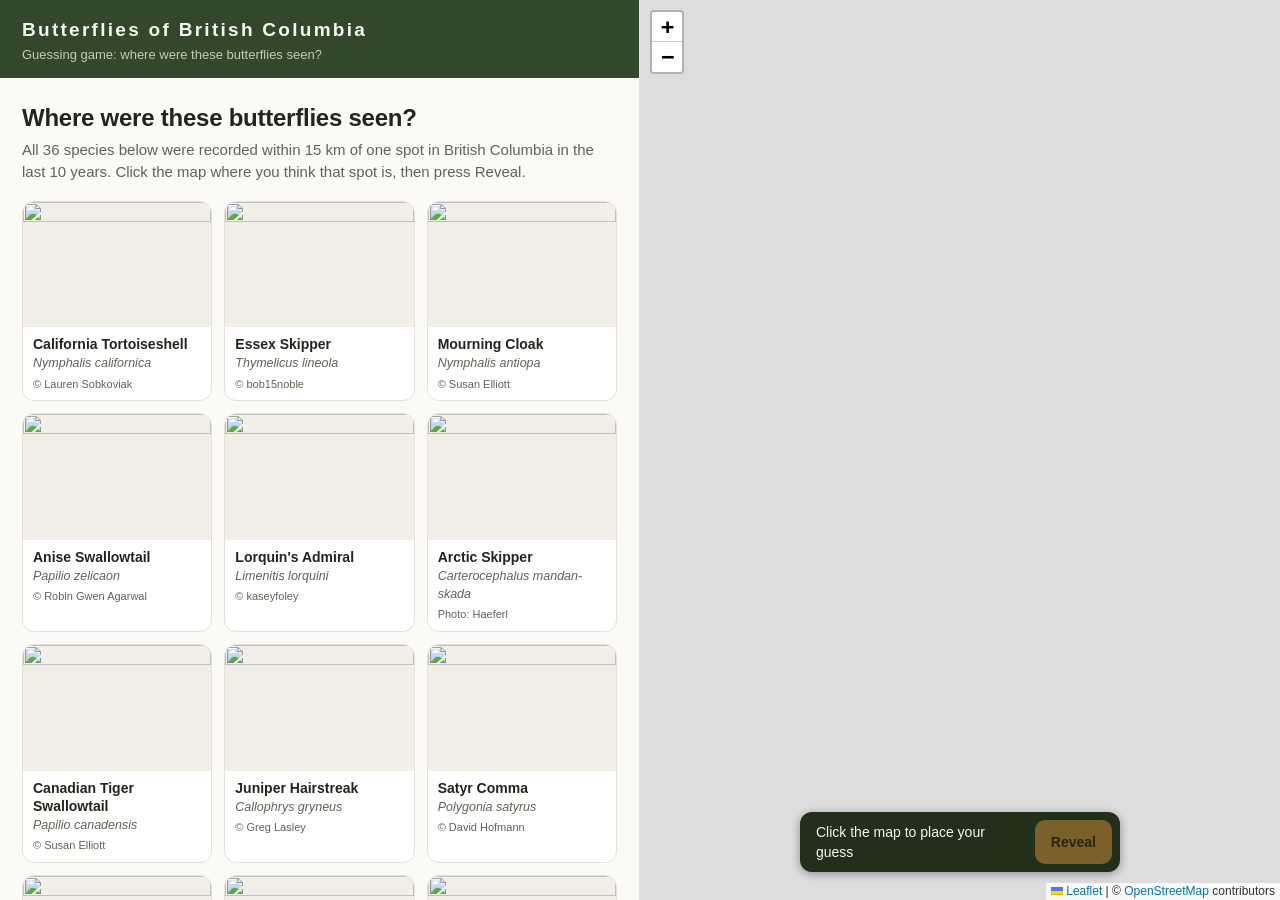
==== game/index.html @ 57840836 "game" ====
<!DOCTYPE html>
<html lang="en">

<head>
  <meta charset="UTF-8" />
  <meta name="viewport" content="width=device-width, initial-scale=1.0" />
  <title>BIMBY — Where in BC? A butterfly guessing game</title>

  <link rel="stylesheet" href="../vendor/leaflet/leaflet.css" />
  <script src="../vendor/leaflet/leaflet.js"></script>

  <link rel="stylesheet" href="../styles.css" />
  <link rel="stylesheet" href="game.css" />
</head>

<body>
  <div id="layout">
    <aside id="panel" aria-label="Butterflies to guess from">
      <header class="app-head">
        <div class="app-title">Butterflies of British Columbia</div>
        <div class="app-sub">Guessing game: where were these butterflies seen?</div>
      </header>
      <div id="content"><p class="sub">Loading butterfly records…</p></div>
      <div id="announce" class="sr-only" aria-live="polite"></div>
    </aside>
    <main id="mapwrap">
      <div id="map" role="application" aria-label="Map of British Columbia"></div>
      <div id="bar" class="g-bar" hidden>
        <span id="bar-msg"></span>
        <button id="bar-btn" class="btn go" type="button"></button>
      </div>
    </main>
  </div>

  <script src="game.js"></script>

</body>

</html>
---- vendor/leaflet/leaflet.css ----
/* required styles */

.leaflet-pane,
.leaflet-tile,
.leaflet-marker-icon,
.leaflet-marker-shadow,
.leaflet-tile-container,
.leaflet-pane > svg,
.leaflet-pane > canvas,
.leaflet-zoom-box,
.leaflet-image-layer,
.leaflet-layer {
	position: absolute;
	left: 0;
	top: 0;
	}
.leaflet-container {
	overflow: hidden;
	}
.leaflet-tile,
.leaflet-marker-icon,
.leaflet-marker-shadow {
	-webkit-user-select: none;
	   -moz-user-select: none;
	        user-select: none;
	  -webkit-user-drag: none;
	}
/* Prevents IE11 from highlighting tiles in blue */
.leaflet-tile::selection {
	background: transparent;
}
/* Safari renders non-retina tile on retina better with this, but Chrome is worse */
.leaflet-safari .leaflet-tile {
	image-rendering: -webkit-optimize-contrast;
	}
/* hack that prevents hw layers "stretching" when loading new tiles */
.leaflet-safari .leaflet-tile-container {
	width: 1600px;
	height: 1600px;
	-webkit-transform-origin: 0 0;
	}
.leaflet-marker-icon,
.leaflet-marker-shadow {
	display: block;
	}
/* .leaflet-container svg: reset svg max-width decleration shipped in Joomla! (joomla.org) 3.x */
/* .leaflet-container img: map is broken in FF if you have max-width: 100% on tiles */
.leaflet-container .leaflet-overlay-pane svg {
	max-width: none !important;
	max-height: none !important;
	}
.leaflet-container .leaflet-marker-pane img,
.leaflet-container .leaflet-shadow-pane img,
.leaflet-container .leaflet-tile-pane img,
.leaflet-container img.leaflet-image-layer,
.leaflet-container .leaflet-tile {
	max-width: none !important;
	max-height: none !important;
	width: auto;
	padding: 0;
	}

.leaflet-container img.leaflet-tile {
	/* See: https://bugs.chromium.org/p/chromium/issues/detail?id=600120 */
	mix-blend-mode: plus-lighter;
}

.leaflet-container.leaflet-touch-zoom {
	-ms-touch-action: pan-x pan-y;
	touch-action: pan-x pan-y;
	}
.leaflet-container.leaflet-touch-drag {
	-ms-touch-action: pinch-zoom;
	/* Fallback for FF which doesn't support pinch-zoom */
	touch-action: none;
	touch-action: pinch-zoom;
}
.leaflet-container.leaflet-touch-drag.leaflet-touch-zoom {
	-ms-touch-action: none;
	touch-action: none;
}
.leaflet-container {
	-webkit-tap-highlight-color: transparent;
}
.leaflet-container a {
	-webkit-tap-highlight-color: rgba(51, 181, 229, 0.4);
}
.leaflet-tile {
	filter: inherit;
	visibility: hidden;
	}
.leaflet-tile-loaded {
	visibility: inherit;
	}
.leaflet-zoom-box {
	width: 0;
	height: 0;
	-moz-box-sizing: border-box;
	     box-sizing: border-box;
	z-index: 800;
	}
/* workaround for https://bugzilla.mozilla.org/show_bug.cgi?id=888319 */
.leaflet-overlay-pane svg {
	-moz-user-select: none;
	}

.leaflet-pane         { z-index: 400; }

.leaflet-tile-pane    { z-index: 200; }
.leaflet-overlay-pane { z-index: 400; }
.leaflet-shadow-pane  { z-index: 500; }
.leaflet-marker-pane  { z-index: 600; }
.leaflet-tooltip-pane   { z-index: 650; }
.leaflet-popup-pane   { z-index: 700; }

.leaflet-map-pane canvas { z-index: 100; }
.leaflet-map-pane svg    { z-index: 200; }

.leaflet-vml-shape {
	width: 1px;
	height: 1px;
	}
.lvml {
	behavior: url(#default#VML);
	display: inline-block;
	position: absolute;
	}


/* control positioning */

.leaflet-control {
	position: relative;
	z-index: 800;
	pointer-events: visiblePainted; /* IE 9-10 doesn't have auto */
	pointer-events: auto;
	}
.leaflet-top,
.leaflet-bottom {
	position: absolute;
	z-index: 1000;
	pointer-events: none;
	}
.leaflet-top {
	top: 0;
	}
.leaflet-right {
	right: 0;
	}
.leaflet-bottom {
	bottom: 0;
	}
.leaflet-left {
	left: 0;
	}
.leaflet-control {
	float: left;
	clear: both;
	}
.leaflet-right .leaflet-control {
	float: right;
	}
.leaflet-top .leaflet-control {
	margin-top: 10px;
	}
.leaflet-bottom .leaflet-control {
	margin-bottom: 10px;
	}
.leaflet-left .leaflet-control {
	margin-left: 10px;
	}
.leaflet-right .leaflet-control {
	margin-right: 10px;
	}


/* zoom and fade animations */

.leaflet-fade-anim .leaflet-popup {
	opacity: 0;
	-webkit-transition: opacity 0.2s linear;
	   -moz-transition: opacity 0.2s linear;
	        transition: opacity 0.2s linear;
	}
.leaflet-fade-anim .leaflet-map-pane .leaflet-popup {
	opacity: 1;
	}
.leaflet-zoom-animated {
	-webkit-transform-origin: 0 0;
	    -ms-transform-origin: 0 0;
	        transform-origin: 0 0;
	}
svg.leaflet-zoom-animated {
	will-change: transform;
}

.leaflet-zoom-anim .leaflet-zoom-animated {
	-webkit-transition: -webkit-transform 0.25s cubic-bezier(0,0,0.25,1);
	   -moz-transition:    -moz-transform 0.25s cubic-bezier(0,0,0.25,1);
	        transition:         transform 0.25s cubic-bezier(0,0,0.25,1);
	}
.leaflet-zoom-anim .leaflet-tile,
.leaflet-pan-anim .leaflet-tile {
	-webkit-transition: none;
	   -moz-transition: none;
	        transition: none;
	}

.leaflet-zoom-anim .leaflet-zoom-hide {
	visibility: hidden;
	}


/* cursors */

.leaflet-interactive {
	cursor: pointer;
	}
.leaflet-grab {
	cursor: -webkit-grab;
	cursor:    -moz-grab;
	cursor:         grab;
	}
.leaflet-crosshair,
.leaflet-crosshair .leaflet-interactive {
	cursor: crosshair;
	}
.leaflet-popup-pane,
.leaflet-control {
	cursor: auto;
	}
.leaflet-dragging .leaflet-grab,
.leaflet-dragging .leaflet-grab .leaflet-interactive,
.leaflet-dragging .leaflet-marker-draggable {
	cursor: move;
	cursor: -webkit-grabbing;
	cursor:    -moz-grabbing;
	cursor:         grabbing;
	}

/* marker & overlays interactivity */
.leaflet-marker-icon,
.leaflet-marker-shadow,
.leaflet-image-layer,
.leaflet-pane > svg path,
.leaflet-tile-container {
	pointer-events: none;
	}

.leaflet-marker-icon.leaflet-interactive,
.leaflet-image-layer.leaflet-interactive,
.leaflet-pane > svg path.leaflet-interactive,
svg.leaflet-image-layer.leaflet-interactive path {
	pointer-events: visiblePainted; /* IE 9-10 doesn't have auto */
	pointer-events: auto;
	}

/* visual tweaks */

.leaflet-container {
	background: #ddd;
	outline-offset: 1px;
	}
.leaflet-container a {
	color: #0078A8;
	}
.leaflet-zoom-box {
	border: 2px dotted #38f;
	background: rgba(255,255,255,0.5);
	}


/* general typography */
.leaflet-container {
	font-family: "Helvetica Neue", Arial, Helvetica, sans-serif;
	font-size: 12px;
	font-size: 0.75rem;
	line-height: 1.5;
	}


/* general toolbar styles */

.leaflet-bar {
	box-shadow: 0 1px 5px rgba(0,0,0,0.65);
	border-radius: 4px;
	}
.leaflet-bar a {
	background-color: #fff;
	border-bottom: 1px solid #ccc;
	width: 26px;
	height: 26px;
	line-height: 26px;
	display: block;
	text-align: center;
	text-decoration: none;
	color: black;
	}
.leaflet-bar a,
.leaflet-control-layers-toggle {
	background-position: 50% 50%;
	background-repeat: no-repeat;
	display: block;
	}
.leaflet-bar a:hover,
.leaflet-bar a:focus {
	background-color: #f4f4f4;
	}
.leaflet-bar a:first-child {
	border-top-left-radius: 4px;
	border-top-right-radius: 4px;
	}
.leaflet-bar a:last-child {
	border-bottom-left-radius: 4px;
	border-bottom-right-radius: 4px;
	border-bottom: none;
	}
.leaflet-bar a.leaflet-disabled {
	cursor: default;
	background-color: #f4f4f4;
	color: #bbb;
	}

.leaflet-touch .leaflet-bar a {
	width: 30px;
	height: 30px;
	line-height: 30px;
	}
.leaflet-touch .leaflet-bar a:first-child {
	border-top-left-radius: 2px;
	border-top-right-radius: 2px;
	}
.leaflet-touch .leaflet-bar a:last-child {
	border-bottom-left-radius: 2px;
	border-bottom-right-radius: 2px;
	}

/* zoom control */

.leaflet-control-zoom-in,
.leaflet-control-zoom-out {
	font: bold 18px 'Lucida Console', Monaco, monospace;
	text-indent: 1px;
	}

.leaflet-touch .leaflet-control-zoom-in, .leaflet-touch .leaflet-control-zoom-out  {
	font-size: 22px;
	}


/* layers control */

.leaflet-control-layers {
	box-shadow: 0 1px 5px rgba(0,0,0,0.4);
	background: #fff;
	border-radius: 5px;
	}
.leaflet-control-layers-toggle {
	background-image: url(images/layers.png);
	width: 36px;
	height: 36px;
	}
.leaflet-retina .leaflet-control-layers-toggle {
	background-image: url(images/layers-2x.png);
	background-size: 26px 26px;
	}
.leaflet-touch .leaflet-control-layers-toggle {
	width: 44px;
	height: 44px;
	}
.leaflet-control-layers .leaflet-control-layers-list,
.leaflet-control-layers-expanded .leaflet-control-layers-toggle {
	display: none;
	}
.leaflet-control-layers-expanded .leaflet-control-layers-list {
	display: block;
	position: relative;
	}
.leaflet-control-layers-expanded {
	padding: 6px 10px 6px 6px;
	color: #333;
	background: #fff;
	}
.leaflet-control-layers-scrollbar {
	overflow-y: scroll;
	overflow-x: hidden;
	padding-right: 5px;
	}
.leaflet-control-layers-selector {
	margin-top: 2px;
	position: relative;
	top: 1px;
	}
.leaflet-control-layers label {
	display: block;
	font-size: 13px;
	font-size: 1.08333em;
	}
.leaflet-control-layers-separator {
	height: 0;
	border-top: 1px solid #ddd;
	margin: 5px -10px 5px -6px;
	}

/* Default icon URLs */
.leaflet-default-icon-path { /* used only in path-guessing heuristic, see L.Icon.Default */
	background-image: url(images/marker-icon.png);
	}


/* attribution and scale controls */

.leaflet-container .leaflet-control-attribution {
	background: #fff;
	background: rgba(255, 255, 255, 0.8);
	margin: 0;
	}
.leaflet-control-attribution,
.leaflet-control-scale-line {
	padding: 0 5px;
	color: #333;
	line-height: 1.4;
	}
.leaflet-control-attribution a {
	text-decoration: none;
	}
.leaflet-control-attribution a:hover,
.leaflet-control-attribution a:focus {
	text-decoration: underline;
	}
.leaflet-attribution-flag {
	display: inline !important;
	vertical-align: baseline !important;
	width: 1em;
	height: 0.6669em;
	}
.leaflet-left .leaflet-control-scale {
	margin-left: 5px;
	}
.leaflet-bottom .leaflet-control-scale {
	margin-bottom: 5px;
	}
.leaflet-control-scale-line {
	border: 2px solid #777;
	border-top: none;
	line-height: 1.1;
	padding: 2px 5px 1px;
	white-space: nowrap;
	-moz-box-sizing: border-box;
	     box-sizing: border-box;
	background: rgba(255, 255, 255, 0.8);
	text-shadow: 1px 1px #fff;
	}
.leaflet-control-scale-line:not(:first-child) {
	border-top: 2px solid #777;
	border-bottom: none;
	margin-top: -2px;
	}
.leaflet-control-scale-line:not(:first-child):not(:last-child) {
	border-bottom: 2px solid #777;
	}

.leaflet-touch .leaflet-control-attribution,
.leaflet-touch .leaflet-control-layers,
.leaflet-touch .leaflet-bar {
	box-shadow: none;
	}
.leaflet-touch .leaflet-control-layers,
.leaflet-touch .leaflet-bar {
	border: 2px solid rgba(0,0,0,0.2);
	background-clip: padding-box;
	}


/* popup */

.leaflet-popup {
	position: absolute;
	text-align: center;
	margin-bottom: 20px;
	}
.leaflet-popup-content-wrapper {
	padding: 1px;
	text-align: left;
	border-radius: 12px;
	}
.leaflet-popup-content {
	margin: 13px 24px 13px 20px;
	line-height: 1.3;
	font-size: 13px;
	font-size: 1.08333em;
	min-height: 1px;
	}
.leaflet-popup-content p {
	margin: 17px 0;
	margin: 1.3em 0;
	}
.leaflet-popup-tip-container {
	width: 40px;
	height: 20px;
	position: absolute;
	left: 50%;
	margin-top: -1px;
	margin-left: -20px;
	overflow: hidden;
	pointer-events: none;
	}
.leaflet-popup-tip {
	width: 17px;
	height: 17px;
	padding: 1px;

	margin: -10px auto 0;
	pointer-events: auto;

	-webkit-transform: rotate(45deg);
	   -moz-transform: rotate(45deg);
	    -ms-transform: rotate(45deg);
	        transform: rotate(45deg);
	}
.leaflet-popup-content-wrapper,
.leaflet-popup-tip {
	background: white;
	color: #333;
	box-shadow: 0 3px 14px rgba(0,0,0,0.4);
	}
.leaflet-container a.leaflet-popup-close-button {
	position: absolute;
	top: 0;
	right: 0;
	border: none;
	text-align: center;
	width: 24px;
	height: 24px;
	font: 16px/24px Tahoma, Verdana, sans-serif;
	color: #757575;
	text-decoration: none;
	background: transparent;
	}
.leaflet-container a.leaflet-popup-close-button:hover,
.leaflet-container a.leaflet-popup-close-button:focus {
	color: #585858;
	}
.leaflet-popup-scrolled {
	overflow: auto;
	}

.leaflet-oldie .leaflet-popup-content-wrapper {
	-ms-zoom: 1;
	}
.leaflet-oldie .leaflet-popup-tip {
	width: 24px;
	margin: 0 auto;

	-ms-filter: "progid:DXImageTransform.Microsoft.Matrix(M11=0.70710678, M12=0.70710678, M21=-0.70710678, M22=0.70710678)";
	filter: progid:DXImageTransform.Microsoft.Matrix(M11=0.70710678, M12=0.70710678, M21=-0.70710678, M22=0.70710678);
	}

.leaflet-oldie .leaflet-control-zoom,
.leaflet-oldie .leaflet-control-layers,
.leaflet-oldie .leaflet-popup-content-wrapper,
.leaflet-oldie .leaflet-popup-tip {
	border: 1px solid #999;
	}


/* div icon */

.leaflet-div-icon {
	background: #fff;
	border: 1px solid #666;
	}


/* Tooltip */
/* Base styles for the element that has a tooltip */
.leaflet-tooltip {
	position: absolute;
	padding: 6px;
	background-color: #fff;
	border: 1px solid #fff;
	border-radius: 3px;
	color: #222;
	white-space: nowrap;
	-webkit-user-select: none;
	-moz-user-select: none;
	-ms-user-select: none;
	user-select: none;
	pointer-events: none;
	box-shadow: 0 1px 3px rgba(0,0,0,0.4);
	}
.leaflet-tooltip.leaflet-interactive {
	cursor: pointer;
	pointer-events: auto;
	}
.leaflet-tooltip-top:before,
.leaflet-tooltip-bottom:before,
.leaflet-tooltip-left:before,
.leaflet-tooltip-right:before {
	position: absolute;
	pointer-events: none;
	border: 6px solid transparent;
	background: transparent;
	content: "";
	}

/* Directions */

.leaflet-tooltip-bottom {
	margin-top: 6px;
}
.leaflet-tooltip-top {
	margin-top: -6px;
}
.leaflet-tooltip-bottom:before,
.leaflet-tooltip-top:before {
	left: 50%;
	margin-left: -6px;
	}
.leaflet-tooltip-top:before {
	bottom: 0;
	margin-bottom: -12px;
	border-top-color: #fff;
	}
.leaflet-tooltip-bottom:before {
	top: 0;
	margin-top: -12px;
	margin-left: -6px;
	border-bottom-color: #fff;
	}
.leaflet-tooltip-left {
	margin-left: -6px;
}
.leaflet-tooltip-right {
	margin-left: 6px;
}
.leaflet-tooltip-left:before,
.leaflet-tooltip-right:before {
	top: 50%;
	margin-top: -6px;
	}
.leaflet-tooltip-left:before {
	right: 0;
	margin-right: -12px;
	border-left-color: #fff;
	}
.leaflet-tooltip-right:before {
	left: 0;
	margin-left: -12px;
	border-right-color: #fff;
	}

/* Printing */

@media print {
	/* Prevent printers from removing background-images of controls. */
	.leaflet-control {
		-webkit-print-color-adjust: exact;
		print-color-adjust: exact;
		}
	}
---- styles.css ----
/*
 * BIMBY — "Your backyard"
 * One question first (where is your backyard?), then two levels of answer
 * (near you / your ecoregion), then butterflies as photo cards that open in place.
 */
:root {
  --green-900: #22301b;
  --green-800: #33472a;
  --green-100: #e2ecd9;
  --accent: #e79a3c;
  --accent-ink: #2b1d06;
  --link: #8a4a0c;
  --inat: #3f7cac;
  /* iNaturalist dots on the map */

  --bg: #fbfaf6;
  --ink: #1f261b;
  --dim: #5c6556;
  --line: #e4e1d6;
  --soft: #f1efe7;
  --focus: #2f6fdd;

  --panel-w: 50vw;
  /* default; the divider lets people drag it (saved per browser) */
  --radius: 12px;
}

* {
  box-sizing: border-box;
}

html,
body {
  margin: 0;
  height: 100%;
}

body {
  font-family: "Helvetica Neue", Helvetica, Arial, sans-serif;
  font-size: 15px;
  line-height: 1.45;
  color: var(--ink);
  background: var(--bg);
  -webkit-font-smoothing: antialiased;
}

button,
input,
select {
  font: inherit;
  color: inherit;
}

:focus-visible {
  outline: 3px solid var(--focus);
  outline-offset: 2px;
}

.sr-only {
  position: absolute;
  width: 1px;
  height: 1px;
  overflow: hidden;
  clip: rect(0 0 0 0);
  white-space: nowrap;
}

svg.icon {
  width: 18px;
  height: 18px;
  flex: 0 0 18px;
  fill: none;
  stroke: currentColor;
  stroke-width: 2;
  stroke-linecap: round;
  stroke-linejoin: round;
}

#layout {
  display: flex;
  height: 100vh;
}

/* ---------- Panel ---------- */
#panel {
  width: var(--panel-w);
  flex: 0 0 var(--panel-w);
  height: 100%;
  display: flex;
  flex-direction: column;
  background: var(--bg);
  border-right: 1px solid var(--line);
  z-index: 1001;
  min-width: 360px;
}

/* Drag handle between the panel and the map */
#resizer {
  flex: 0 0 10px;
  margin: 0 -5px;
  position: relative;
  z-index: 1002;
  cursor: col-resize;
  background: transparent;
  border: 0;
  padding: 0;
  touch-action: none;
}

#resizer::after {
  content: "";
  position: absolute;
  left: 50%;
  top: 50%;
  transform: translate(-50%, -50%);
  width: 6px;
  height: 44px;
  border-radius: 3px;
  background: var(--line);
  box-shadow: 0 0 0 1px rgba(255, 255, 255, 0.8);
}

#resizer:hover::after,
#resizer:focus-visible::after,
#resizer.dragging::after {
  background: var(--green-800);
}

#resizer:focus-visible {
  outline: none;
}

body.resizing {
  cursor: col-resize;
  user-select: none;
}

body.resizing #map {
  pointer-events: none;
}

.app-head {
  background: var(--green-800);
  color: #f4f6f0;
  padding: 16px 22px 14px;
}

.app-title {
  font-size: 19px;
  font-weight: 700;
  letter-spacing: 0.12em;
}

.app-sub {
  font-size: 13px;
  opacity: 0.75;
  margin-top: 2px;
}

#content {
  flex: 1;
  overflow-y: auto;
  padding: 20px 22px 28px;
}

h2.lead {
  font-size: 24px;
  line-height: 1.2;
  margin: 6px 0 6px;
  letter-spacing: -0.01em;
}

p.sub {
  color: var(--dim);
  margin: 0 0 18px;
}

.search {
  display: flex;
  gap: 8px;
}

.search input {
  flex: 1;
  min-width: 0;
  padding: 11px 12px;
  border: 1px solid #cfcabc;
  border-radius: 10px;
  background: #fff;
}

.btn {
  display: inline-flex;
  align-items: center;
  justify-content: center;
  gap: 8px;
  border: 0;
  border-radius: 10px;
  padding: 10px 16px;
  cursor: pointer;
  font-weight: 600;
}

.btn.primary {
  background: var(--green-800);
  color: #fff;
}

.btn.primary:hover {
  background: var(--green-900);
}

.btn.secondary {
  background: #fff;
  border: 1px solid #cfcabc;
  color: var(--ink);
  font-weight: 500;
}

.btn.secondary:hover {
  background: var(--soft);
}

.btn.full {
  width: 100%;
}

.or {
  display: flex;
  align-items: center;
  gap: 10px;
  color: var(--dim);
  font-size: 13px;
  margin: 14px 0;
}

.or::before,
.or::after {
  content: "";
  flex: 1;
  height: 1px;
  background: var(--line);
}

.hint {
  color: var(--dim);
  font-size: 13px;
  margin: 12px 0 0;
}

.msg {
  color: #8a2a0c;
  font-size: 13px;
  margin: 8px 0 0;
}

.matches {
  list-style: none;
  padding: 0;
  margin: 10px 0 0;
  border: 1px solid var(--line);
  border-radius: 10px;
  overflow: hidden;
}

.matches li+li {
  border-top: 1px solid var(--line);
}

.matches button {
  width: 100%;
  text-align: left;
  background: #fff;
  border: 0;
  padding: 10px 12px;
  cursor: pointer;
}

.matches button:hover {
  background: var(--soft);
}

.matches small {
  display: block;
  color: var(--dim);
}

.canada {
  margin-top: 26px;
  padding-top: 16px;
  border-top: 1px solid var(--line);
  color: var(--dim);
  font-size: 13px;
}

.canada b {
  color: var(--ink);
}

/* Which data sources to show */
.src-pick {
  display: flex;
  flex-wrap: wrap;
  align-items: center;
  gap: 4px 10px;
  margin: 0 0 12px;
  font-size: 13px;
  color: var(--dim);
}

.src-pick .seg {
  margin-bottom: 0;
}

.src-pick .seg button {
  padding: 5px 12px;
}

.src-pick small {
  font-size: 12px;
}

/* Place + summary */
.place {
  display: flex;
  align-items: center;
  gap: 8px;
  margin-bottom: 14px;
}

.place .name {
  flex: 1;
  min-width: 0;
  font-weight: 700;
  font-size: 17px;
  overflow: hidden;
  text-overflow: ellipsis;
  white-space: nowrap;
}

.link-btn {
  background: none;
  border: 0;
  padding: 4px 0;
  color: var(--link);
  cursor: pointer;
  text-decoration: underline;
  font-size: 14px;
}

.scope {
  display: grid;
  grid-template-columns: 1fr 1fr;
  gap: 10px;
  margin-bottom: 8px;
}

.tile {
  text-align: left;
  background: #fff;
  border: 1.5px solid var(--line);
  border-radius: var(--radius);
  padding: 12px 12px 11px;
  cursor: pointer;
  position: relative;
}

.tile:hover {
  border-color: #cfcabc;
}

.tile[aria-disabled="true"] {
  cursor: default;
  opacity: 0.7;
}

.tile[aria-pressed="true"] {
  border-color: var(--green-800);
  box-shadow: inset 0 0 0 1px var(--green-800);
  background: #f6f9f2;
}

.tile .k {
  font-size: 11px;
  font-weight: 700;
  letter-spacing: 0.08em;
  text-transform: uppercase;
  color: var(--dim);
}

.tile .t {
  font-weight: 600;
  margin: 2px 0 6px;
  font-size: 14px;
  line-height: 1.25;
}

.tile .n {
  font-size: 22px;
  font-weight: 700;
  font-variant-numeric: tabular-nums;
  line-height: 1.1;
}

.tile .n small {
  font-size: 13px;
  font-weight: 500;
  color: var(--dim);
}

.tile .s {
  font-size: 12px;
  color: var(--dim);
}

.tile select {
  border: 0;
  background: transparent;
  font-weight: 600;
  padding: 0;
  cursor: pointer;
  text-decoration: underline;
}

.trend-btn {
  display: inline-flex;
  align-items: center;
  gap: 6px;
  margin-top: 9px;
  background: var(--soft);
  border: 1px solid var(--line);
  border-radius: 999px;
  padding: 4px 11px 4px 9px;
  font-size: 12px;
  font-weight: 600;
  color: var(--ink);
  cursor: pointer;
}

.trend-btn:hover,
.trend-btn[aria-expanded="true"] {
  background: var(--green-100);
  border-color: #b9cba8;
}

.trend-btn svg.icon {
  width: 14px;
  height: 14px;
  flex-basis: 14px;
}

/* Collapsible sections inside a butterfly's detail */
details.sec {
  border-top: 1px solid var(--line);
  margin-top: 14px;
}

details.sec>summary {
  list-style: none;
  cursor: pointer;
  display: flex;
  align-items: center;
  gap: 8px;
  padding: 12px 0 4px;
  font-size: 13px;
  font-weight: 700;
  letter-spacing: 0.06em;
  text-transform: uppercase;
  color: var(--dim);
}

details.sec>summary::-webkit-details-marker {
  display: none;
}

details.sec>summary::before {
  content: "";
  width: 7px;
  height: 7px;
  border-right: 2px solid currentColor;
  border-bottom: 2px solid currentColor;
  transform: rotate(-45deg);
  transition: transform 0.15s;
  margin: 0 3px 0 2px;
}

details.sec[open]>summary::before {
  transform: rotate(45deg);
}

details.sec>summary:hover {
  color: var(--ink);
}

details.sec>summary .hint-r {
  margin-left: auto;
  font-weight: 400;
  letter-spacing: 0;
  text-transform: none;
  font-size: 12px;
}

/* Keep charts at a readable size when the panel is dragged wide */
.detail .chart {
  max-width: 520px;
}

.chart-sub {
  font-size: 12px;
  color: var(--dim);
  margin: 0 0 6px;
}

/* ---------- Trends drawer (slides out from the panel over the map) ---------- */
#trends {
  position: absolute;
  top: 0;
  bottom: 0;
  left: 0;
  width: min(580px, 94%);
  background: var(--bg);
  z-index: 1100;
  /* above Leaflet's controls (1000) */
  display: flex;
  flex-direction: column;
  box-shadow: 6px 0 22px rgba(0, 0, 0, 0.2);
  transform: translateX(-104%);
  visibility: hidden;
  transition: transform 0.25s ease, visibility 0s linear 0.25s;
}

#trends.open {
  transform: none;
  visibility: visible;
  transition: transform 0.25s ease;
}

.tr-head {
  background: var(--green-800);
  color: #f4f6f0;
  padding: 14px 18px 12px;
  display: flex;
  align-items: flex-start;
  gap: 10px;
}

.tr-head .ttl {
  flex: 1;
  min-width: 0;
}

.tr-head h2 {
  margin: 0;
  font-size: 17px;
}

.tr-head .where {
  font-size: 13px;
  opacity: 0.8;
  margin-top: 2px;
}

.tr-head .close-btn {
  background: rgba(255, 255, 255, 0.16);
  color: inherit;
}

.tr-head .close-btn:hover {
  background: rgba(255, 255, 255, 0.3);
}

.tr-body {
  flex: 1;
  overflow-y: auto;
  padding: 14px 18px 22px;
}

.tr-body .seg {
  margin-bottom: 14px;
}

.tr-stats {
  display: grid;
  grid-template-columns: repeat(3, 1fr);
  gap: 8px;
  margin-bottom: 16px;
}

.tr-stats div {
  background: #fff;
  border: 1px solid var(--line);
  border-radius: 10px;
  padding: 8px 10px;
}

.tr-stats b {
  display: block;
  font-size: 18px;
  font-variant-numeric: tabular-nums;
}

.tr-stats span {
  font-size: 12px;
  color: var(--dim);
}

.tr-chart {
  background: #fff;
  border: 1px solid var(--line);
  border-radius: var(--radius);
  padding: 12px 14px 10px;
  margin-bottom: 14px;
}

.tr-chart h3 {
  margin: 0 0 2px;
  font-size: 15px;
}

.explain {
  background: var(--soft);
  border-radius: 10px;
  padding: 10px 12px;
  font-size: 13px;
  color: var(--ink);
  margin: 0 0 10px;
}

/* Filters */
.filters {
  display: flex;
  flex-wrap: wrap;
  gap: 8px;
  align-items: center;
  margin: 14px 0 6px;
}

.filters input[type=search] {
  flex: 1 1 160px;
  min-width: 0;
  padding: 8px 10px;
  border: 1px solid #cfcabc;
  border-radius: 8px;
  background: #fff;
}

.filters select {
  padding: 8px 8px;
  border: 1px solid #cfcabc;
  border-radius: 8px;
  background: #fff;
}

.chip {
  border: 1px solid #cfcabc;
  background: #fff;
  border-radius: 999px;
  padding: 7px 13px;
  cursor: pointer;
  font-size: 13px;
}

.filters select.active {
  background: var(--accent);
  border-color: var(--accent);
  color: var(--accent-ink);
  font-weight: 600;
}

.chip[aria-pressed="true"] {
  background: var(--accent);
  border-color: var(--accent);
  color: var(--accent-ink);
  font-weight: 600;
}

.count-line {
  font-size: 13px;
  color: var(--dim);
  margin: 6px 0 10px;
}

/* Cards */
.grid {
  display: grid;
  grid-template-columns: repeat(auto-fill, minmax(190px, 1fr));
  gap: 12px;
}

.card {
  background: #fff;
  border: 1px solid var(--line);
  border-radius: var(--radius);
  overflow: hidden;
  text-align: left;
  padding: 0;
  cursor: pointer;
  display: flex;
  flex-direction: column;
}

.card:hover {
  border-color: #cfcabc;
  box-shadow: 0 2px 10px rgba(0, 0, 0, 0.06);
}

.card .ph {
  aspect-ratio: 4 / 3;
  background: var(--soft);
  display: flex;
  align-items: center;
  justify-content: center;
  color: #9a9a8f;
  font-size: 12px;
  position: relative;
}

.card .ph img {
  width: 100%;
  height: 100%;
  object-fit: cover;
  display: block;
}

.card .meta {
  padding: 9px 11px 11px;
}

.card .cn {
  font-weight: 600;
  line-height: 1.25;
}

.card .sn {
  font-style: italic;
  color: var(--dim);
  font-size: 12px;
  overflow: hidden;
  text-overflow: ellipsis;
  white-space: nowrap;
}

.card .ct {
  font-size: 12px;
  color: var(--dim);
  margin-top: 3px;
}

/* Expanded card (spans the whole row) */
.detail {
  grid-column: 1 / -1;
  background: #fff;
  border: 1.5px solid var(--green-800);
  border-radius: var(--radius);
  padding: 16px 16px 18px;
  scroll-margin-top: 12px;
}

.detail-head {
  display: flex;
  align-items: flex-start;
  gap: 10px;
}

.detail-head .names {
  flex: 1;
  min-width: 0;
}

.detail-head h3 {
  margin: 0;
  font-size: 20px;
  line-height: 1.2;
}

.detail-head .sn {
  font-style: italic;
  color: var(--dim);
}

.close-btn {
  background: var(--soft);
  border: 0;
  border-radius: 8px;
  padding: 6px 10px;
  cursor: pointer;
  font-size: 13px;
}

.close-btn:hover {
  background: var(--line);
}

.detail h4 {
  font-size: 13px;
  letter-spacing: 0.06em;
  text-transform: uppercase;
  color: var(--dim);
  margin: 18px 0 6px;
}

.facts {
  display: flex;
  flex-wrap: wrap;
  gap: 6px 14px;
  font-size: 13px;
  color: var(--dim);
  margin-top: 6px;
}

.facts b {
  color: var(--ink);
  font-weight: 600;
}

.chart svg {
  display: block;
  width: 100%;
  height: auto;
}

.chart text {
  font-size: 11px;
  fill: var(--dim);
  font-family: inherit;
}

.chart .bar {
  fill: var(--accent);
}

.chart .bar.now {
  fill: #b8691c;
}

.seg {
  display: inline-flex;
  border: 1px solid #cfcabc;
  border-radius: 999px;
  overflow: hidden;
  margin-bottom: 8px;
}

.seg button {
  background: #fff;
  border: 0;
  padding: 6px 14px;
  cursor: pointer;
  font-size: 13px;
}

.seg button+button {
  border-left: 1px solid #cfcabc;
}

.seg button[aria-pressed="true"] {
  background: var(--accent);
  color: var(--accent-ink);
  font-weight: 600;
}

ul.plants {
  list-style: none;
  margin: 0;
  padding: 0;
}

ul.plants li {
  display: flex;
  justify-content: space-between;
  gap: 10px;
  padding: 7px 0;
  border-bottom: 1px solid #eeebe2;
  font-size: 14px;
}

ul.plants i {
  color: var(--dim);
}

ul.plants .bloom {
  color: var(--dim);
  white-space: nowrap;
  font-size: 13px;
}

.list-select {
  width: 100%;
  padding: 7px 8px;
  border: 1px solid #cfcabc;
  border-radius: 8px;
  background: #fff;
  margin-bottom: 6px;
}

.note {
  font-size: 13px;
  color: var(--dim);
  background: var(--soft);
  border-radius: 8px;
  padding: 10px 12px;
}

.cite {
  font-size: 11px;
  color: var(--dim);
  margin-top: 8px;
}

.cite a,
.about a {
  color: var(--link);
}

.map-row {
  display: flex;
  flex-wrap: wrap;
  gap: 10px;
  align-items: center;
  margin-top: 18px;
}

.map-row .s {
  font-size: 13px;
  color: var(--dim);
}

.empty {
  background: var(--soft);
  border-radius: var(--radius);
  padding: 16px;
  color: var(--dim);
  font-size: 14px;
}

details.about {
  margin-top: 26px;
  border-top: 1px solid var(--line);
  padding-top: 12px;
  font-size: 13px;
  color: var(--dim);
}

details.about summary {
  cursor: pointer;
  color: var(--ink);
  font-weight: 600;
}

details.about p {
  margin: 8px 0 0;
}

/* ---------- Map ---------- */
#mapwrap {
  flex: 1;
  position: relative;
}

#map {
  position: absolute;
  inset: 0;
}

.you-pin {
  width: 18px;
  height: 18px;
  border-radius: 50%;
  background: var(--green-800);
  border: 3px solid #fff;
  box-shadow: 0 1px 6px rgba(0, 0, 0, 0.45);
}

.map-banner {
  background: var(--green-900);
  color: #f4f6f0;
  padding: 8px 12px;
  border-radius: 8px;
  font-size: 13px;
  box-shadow: 0 2px 8px rgba(0, 0, 0, 0.3);
  display: flex;
  align-items: center;
  gap: 10px;
}

.map-banner .dot {
  width: 10px;
  height: 10px;
  border-radius: 50%;
  background: var(--accent);
  border: 1px solid #fff;
}

.map-banner .dot.inat {
  background: var(--inat);
}

.map-banner .key {
  display: inline-flex;
  align-items: center;
  gap: 5px;
}

.map-banner button {
  background: rgba(255, 255, 255, 0.16);
  color: inherit;
  border: 0;
  border-radius: 6px;
  padding: 4px 10px;
  cursor: pointer;
  font-size: 12px;
}

.map-banner button:hover {
  background: rgba(255, 255, 255, 0.3);
}

.map-hint {
  background: rgba(255, 255, 255, 0.95);
  color: var(--ink);
  padding: 7px 11px;
  border-radius: 8px;
  font-size: 13px;
  box-shadow: 0 1px 6px rgba(0, 0, 0, 0.2);
}

.leaflet-tooltip {
  font-family: inherit;
}

/* ---------- Phones: map on top, results below ---------- */
@media (max-width: 800px) {
  #layout {
    flex-direction: column;
    height: auto;
    min-height: 100vh;
  }

  #mapwrap {
    order: 1;
    flex: 0 0 42vh;
    height: 42vh;
    position: sticky;
    top: 0;
    z-index: 1;
  }

  #resizer {
    display: none;
  }

  #panel {
    order: 2;
    width: 100%;
    min-width: 0;
    flex: 1 1 auto;
    height: auto;
    border-right: 0;
    border-top-left-radius: 16px;
    border-top-right-radius: 16px;
    margin-top: -14px;
    box-shadow: 0 -4px 16px rgba(0, 0, 0, 0.12);
    position: relative;
    z-index: 2;
  }

  .app-head {
    border-top-left-radius: 16px;
    border-top-right-radius: 16px;
  }

  #content {
    overflow: visible;
  }

  #trends {
    position: fixed;
    inset: 0;
    width: auto;
    z-index: 3000;
  }
}

@media (max-width: 380px) {
  .grid {
    grid-template-columns: 1fr;
  }

  .scope {
    grid-template-columns: 1fr;
  }
}

/* ---------- Drawing an area ---------- */
.leaflet-container.drawing,
.leaflet-container.drawing .leaflet-grab,
.leaflet-container.drawing .leaflet-interactive {
  cursor: crosshair;
}

.btn.secondary.on {
  border-color: var(--accent);
  background: var(--soft);
}

.draw-bar {
  flex-wrap: wrap;
  max-width: min(360px, calc(100vw - 80px));
}

.draw-bar .btns {
  display: inline-flex;
  gap: 6px;
}

.map-banner button:disabled {
  opacity: 0.45;
  cursor: default;
  background: rgba(255, 255, 255, 0.16);
}

.shape-handle {
  width: 28px;
  height: 28px;
  display: grid;
  place-items: center;
  cursor: move;
}

.shape-handle::after {
  content: "";
  width: 14px;
  height: 14px;
  border-radius: 50%;
  background: var(--accent);
  border: 3px solid #fff;
  box-shadow: 0 1px 5px rgba(0, 0, 0, 0.45);
  transition: transform 0.15s;
}

.shape-handle:hover::after,
.leaflet-drag-target .shape-handle::after {
  transform: scale(1.35);
}

.shape-handle.pulse::before {
  content: "";
  position: absolute;
  width: 14px;
  height: 14px;
  border-radius: 50%;
  border: 2px solid var(--accent);
  animation: handle-pulse 1.6s ease-out 3;
  opacity: 0;
}

@keyframes handle-pulse {
  0% { transform: scale(1); opacity: 0.9; }
  100% { transform: scale(2.6); opacity: 0; }
}

@media (prefers-reduced-motion: reduce) {
  .shape-handle.pulse::before { animation: none; }
}
---- game/game.css ----
/*
 * Guessing game (game/index.html). Builds on ../styles.css (colours, header, buttons, layout).
 */

/* Butterflies to guess from: photo cards */
.g-list {
  list-style: none;
  margin: 0 0 18px;
  padding: 0;
  display: grid;
  grid-template-columns: repeat(auto-fill, minmax(150px, 1fr));
  gap: 12px;
}

.g-card {
  background: #fff;
  border: 1px solid var(--line);
  border-radius: var(--radius);
  overflow: hidden;
}

.g-card img,
.g-card .g-nophoto {
  display: block;
  width: 100%;
  aspect-ratio: 3 / 2;
  object-fit: cover;
  background: var(--soft);
}

.g-name {
  font-weight: 600;
  font-size: 14px;
  line-height: 1.3;
  padding: 8px 10px 0;
}

.g-sci {
  font-style: italic;
  font-size: 12.5px;
  color: var(--dim);
  padding: 1px 10px 0;
}

.g-credit {
  font-size: 11px;
  color: var(--dim);
  padding: 4px 10px 8px;
  white-space: nowrap;
  overflow: hidden;
  text-overflow: ellipsis;
}

.g-note {
  font-size: 13px;
  color: var(--dim);
  margin: 0;
}

/* Bar over the map: what to do next + Reveal / Play again */
.g-bar {
  position: absolute;
  left: 50%;
  bottom: 28px;
  transform: translateX(-50%);
  z-index: 1000;
  display: flex;
  align-items: center;
  gap: 14px;
  max-width: calc(100% - 24px);
  padding: 8px 8px 8px 16px;
  border-radius: var(--radius);
  background: var(--green-900);
  color: #f4f6f0;
  font-size: 14px;
  box-shadow: 0 2px 10px rgba(0, 0, 0, 0.35);
}

.g-bar[hidden] {
  display: none;
}

.g-bar .btn.go {
  background: var(--accent);
  color: var(--accent-ink);
  flex: 0 0 auto;
  min-height: 44px;
}

.g-bar .btn.go:hover:not(:disabled) {
  background: #f0ad57;
}

.g-bar .btn.go:disabled {
  opacity: 0.45;
  cursor: default;
}

.leaflet-container.guessing {
  cursor: crosshair;
}

@media (max-width: 800px) {
  .g-bar {
    bottom: 26px;
    width: calc(100% - 24px);
    justify-content: space-between;
  }

  .g-list {
    grid-template-columns: repeat(auto-fill, minmax(140px, 1fr));
  }
}
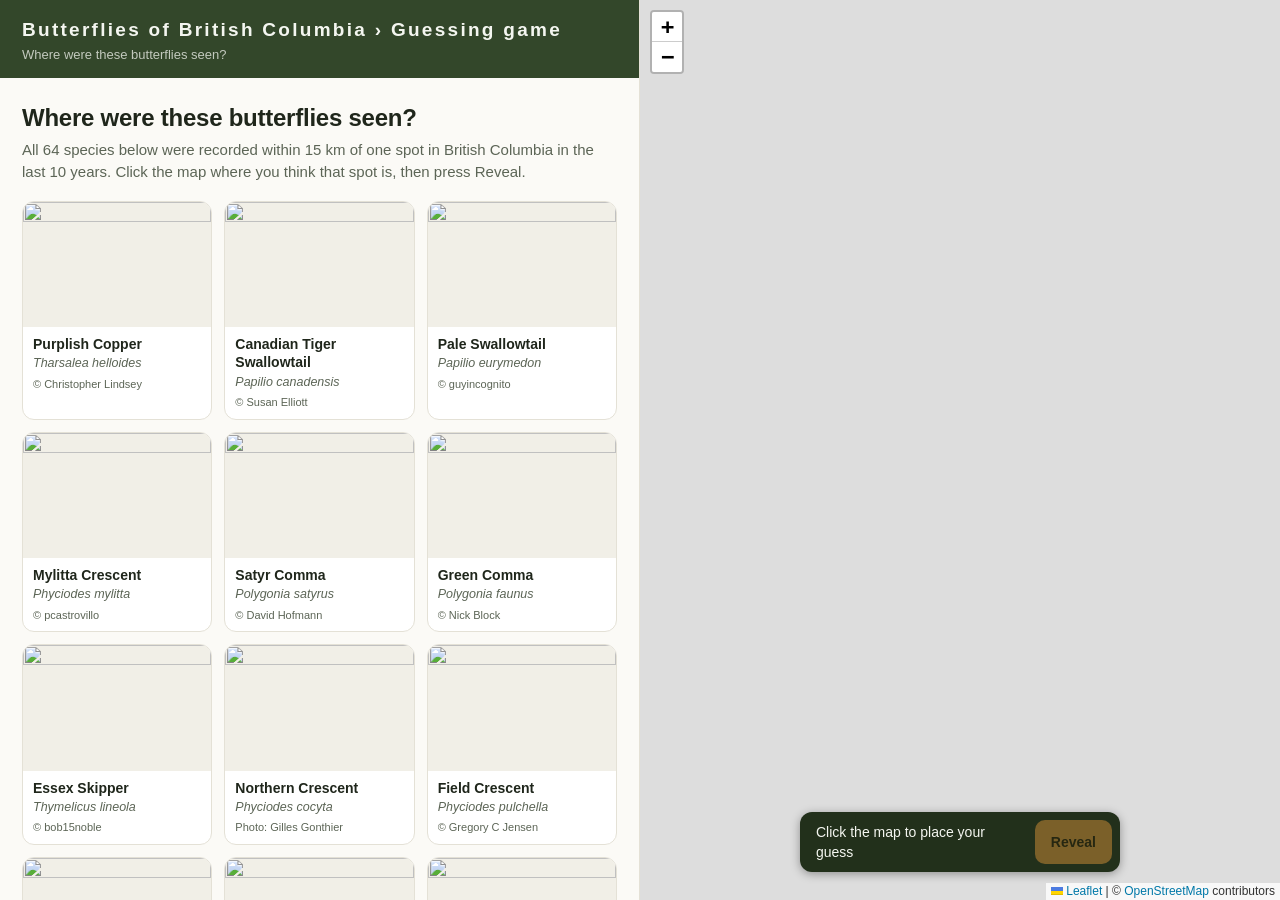
==== commit 7f2b57f2: "adding navigation to and from the game" ====
--- a/game/index.html
+++ b/game/index.html
@@ -17,8 +17,12 @@
   <div id="layout">
     <aside id="panel" aria-label="Butterflies to guess from">
       <header class="app-head">
-        <div class="app-title">Butterflies of British Columbia</div>
-        <div class="app-sub">Guessing game: where were these butterflies seen?</div>
+        <nav class="app-title crumbs" aria-label="Breadcrumb">
+          <a href="../" title="Back to the map">Butterflies of British Columbia</a>
+          <span class="crumb-sep" aria-hidden="true">›</span>
+          <span class="crumb-here" aria-current="page">Guessing game</span>
+        </nav>
+        <div class="app-sub">Where were these butterflies seen?</div>
       </header>
       <div id="content"><p class="sub">Loading butterfly records…</p></div>
       <div id="announce" class="sr-only" aria-live="polite"></div>
--- a/styles.css
+++ b/styles.css
@@ -151,10 +151,62 @@
   letter-spacing: 0.12em;
 }
 
+/* Home button under the map's zoom buttons */
+.home-ctl a {
+  display: flex;
+  align-items: center;
+  justify-content: center;
+  color: #333;
+}
+
+.home-ctl svg.icon {
+  width: 19px;
+  height: 19px;
+  stroke-width: 2.4;
+}
+
+/* The title is the home link: it starts the page over */
+.app-title a {
+  color: inherit;
+  text-decoration: none;
+}
+
+.app-title a:hover {
+  text-decoration: underline;
+  text-underline-offset: 4px;
+}
+
+.app-title a:focus-visible {
+  outline: 2px solid #f4f6f0;
+  outline-offset: 3px;
+  border-radius: 2px;
+}
+
 .app-sub {
   font-size: 13px;
   opacity: 0.75;
   margin-top: 2px;
+}
+
+/* Link to the guessing game (game/), under the subtitle */
+.app-game {
+  font-size: 13px;
+  margin-top: 6px;
+}
+
+.app-game a {
+  color: inherit;
+  text-underline-offset: 3px;
+}
+
+.app-game a:hover {
+  color: var(--accent);
+}
+
+.app-game a:focus-visible {
+  outline: 2px solid #f4f6f0;
+  outline-offset: 3px;
+  border-radius: 2px;
 }
 
 #content {
@@ -512,7 +564,8 @@
 }
 
 /* ---------- Trends drawer (slides out from the panel over the map) ---------- */
-#trends {
+#trends,
+#flowers {
   position: absolute;
   top: 0;
   bottom: 0;
@@ -529,7 +582,8 @@
   transition: transform 0.25s ease, visibility 0s linear 0.25s;
 }
 
-#trends.open {
+#trends.open,
+#flowers.open {
   transform: none;
   visibility: visible;
   transition: transform 0.25s ease;
@@ -876,6 +930,127 @@
 
 ul.plants i {
   color: var(--dim);
+}
+
+/* ---------- Flowers butterflies were seen at ---------- */
+.plants-sub {
+  margin: 14px 0 2px;
+  font-size: 14px;
+}
+
+.fl-name i {
+  color: var(--dim);
+  margin-left: 2px;
+}
+
+/* "any species" after a genus in the host plant lists */
+.fl-name .any {
+  color: var(--dim);
+  font-size: 12px;
+}
+
+/* Host Plants / Flowers tabs at the top of the plants drawer */
+.fl-tabs {
+  margin-bottom: 14px;
+}
+
+.more-btn {
+  font-size: 13px;
+  margin-top: 8px;
+}
+
+.fl-open {
+  margin: -4px 0 10px;
+}
+
+.canada .fl-open {
+  margin: 10px 0 0;
+}
+
+.fl-controls {
+  display: flex;
+  flex-wrap: wrap;
+  align-items: center;
+  gap: 8px 16px;
+  margin-bottom: 10px;
+}
+
+.tr-body .fl-controls .seg {
+  margin-bottom: 0;
+}
+
+ol.fl-list {
+  list-style: none;
+  margin: 0 0 6px;
+  padding: 0;
+  background: #fff;
+  border: 1px solid var(--line);
+  border-radius: var(--radius);
+  overflow: hidden;
+}
+
+.fl-row+.fl-row {
+  border-top: 1px solid #eeebe2;
+}
+
+.fl-head {
+  display: flex;
+  align-items: flex-start;
+  gap: 10px;
+  width: 100%;
+  text-align: left;
+  background: none;
+  border: 0;
+  padding: 9px 12px;
+  font: inherit;
+  color: inherit;
+  cursor: pointer;
+}
+
+.fl-head:hover,
+.fl-row.open .fl-head {
+  background: var(--soft);
+}
+
+.fl-head .rank {
+  flex: 0 0 24px;
+  color: var(--dim);
+  font-size: 13px;
+  font-variant-numeric: tabular-nums;
+  padding-top: 1px;
+}
+
+.fl-main {
+  display: flex;
+  flex-direction: column;
+  gap: 2px;
+  min-width: 0;
+  font-size: 14px;
+}
+
+.fl-nums {
+  font-size: 12px;
+  color: var(--dim);
+}
+
+ul.fl-bf {
+  list-style: none;
+  margin: 0;
+  padding: 2px 12px 10px 46px;
+  background: var(--soft);
+  font-size: 13px;
+}
+
+ul.fl-bf li {
+  display: flex;
+  justify-content: space-between;
+  gap: 10px;
+  padding: 3px 0;
+}
+
+ul.fl-bf .n {
+  color: var(--dim);
+  font-variant-numeric: tabular-nums;
 }
 
 ul.plants .bloom {
@@ -1073,7 +1248,8 @@
     overflow: visible;
   }
 
-  #trends {
+  #trends,
+  #flowers {
     position: fixed;
     inset: 0;
     width: auto;
--- a/game/game.css
+++ b/game/game.css
@@ -1,6 +1,25 @@
 /*
  * Guessing game (game/index.html). Builds on ../styles.css (colours, header, buttons, layout).
  */
+
+/* navigation in the header: "Butterflies of British Columbia › Guessing game".
+.crumbs {
+  display: flex;
+  flex-wrap: wrap;
+  align-items: baseline;
+  column-gap: 8px;
+}
+
+.crumb-sep {
+  opacity: 0.6;
+  font-weight: 400;
+}
+
+.crumb-here {
+  font-weight: 400;
+  letter-spacing: 0.04em;
+  opacity: 0.85;
+}
 
 /* Butterflies to guess from: photo cards */
 .g-list {
@@ -110,4 +129,4 @@
   .g-list {
     grid-template-columns: repeat(auto-fill, minmax(140px, 1fr));
   }
-}
+}
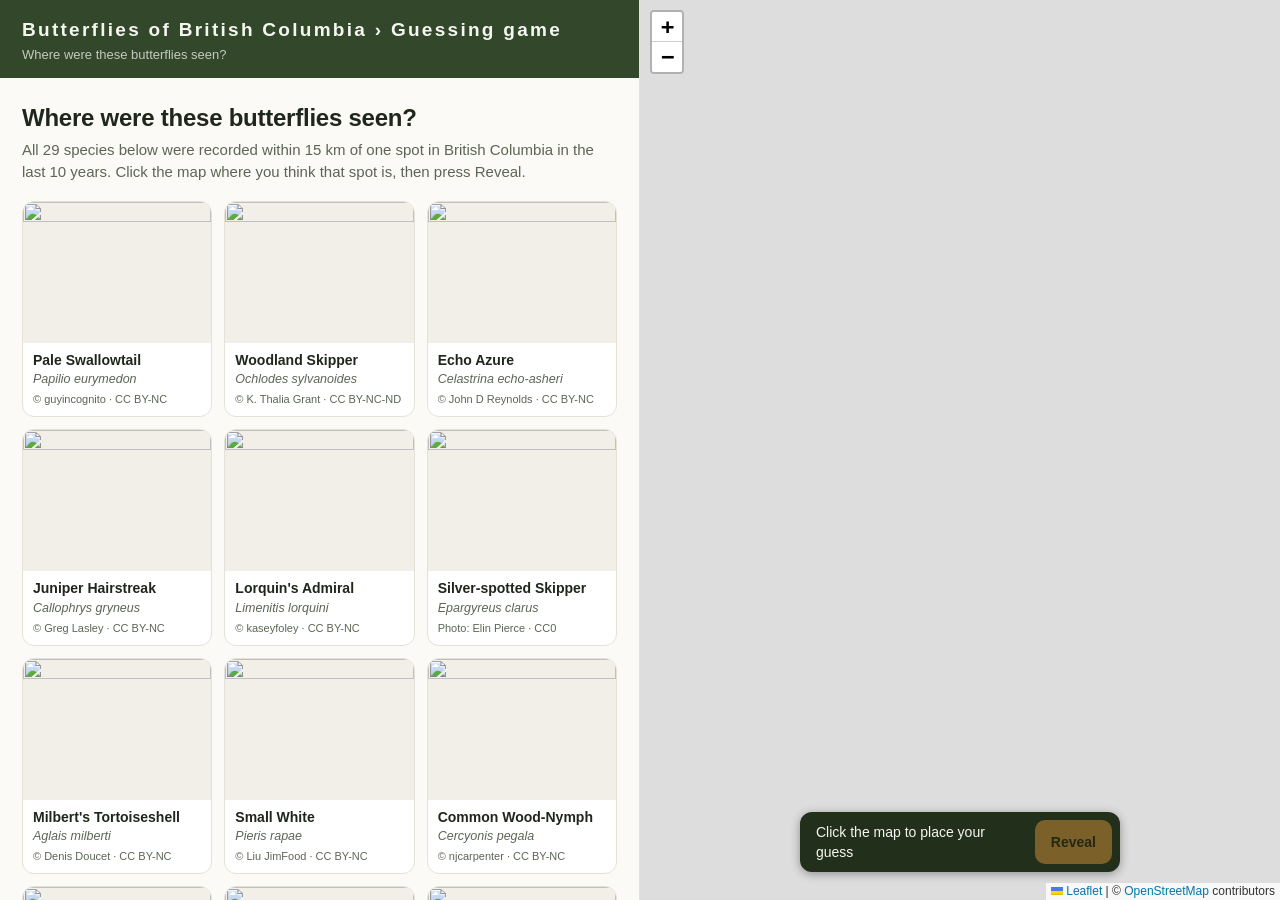
==== commit b7c9d8fe: "small design tweaks; showing dots on map; homepage has some butterfly photos; adding back in native " ====
--- a/game/index.html
+++ b/game/index.html
@@ -4,7 +4,10 @@
 <head>
   <meta charset="UTF-8" />
   <meta name="viewport" content="width=device-width, initial-scale=1.0" />
-  <title>BIMBY — Where in BC? A butterfly guessing game</title>
+  <title>Butterflies of BC: guessing game</title>
+  <link rel="icon" href="../favicon.svg" type="image/svg+xml" />
+  <link rel="icon" href="../favicon-32.png" type="image/png" sizes="32x32" />
+  <link rel="apple-touch-icon" href="../apple-touch-icon.png" />
 
   <link rel="stylesheet" href="../vendor/leaflet/leaflet.css" />
   <script src="../vendor/leaflet/leaflet.js"></script>
--- a/styles.css
+++ b/styles.css
@@ -349,6 +349,15 @@
   color: var(--ink);
 }
 
+.canada p {
+  margin: 0;
+}
+
+#ecoInfo {
+  font-size: 13px;
+  margin-bottom: 6px;
+}
+
 /* Which data sources to show */
 .src-pick {
   display: flex;
@@ -705,23 +714,7 @@
   background: #fff;
 }
 
-.chip {
-  border: 1px solid #cfcabc;
-  background: #fff;
-  border-radius: 999px;
-  padding: 7px 13px;
-  cursor: pointer;
-  font-size: 13px;
-}
-
 .filters select.active {
-  background: var(--accent);
-  border-color: var(--accent);
-  color: var(--accent-ink);
-  font-weight: 600;
-}
-
-.chip[aria-pressed="true"] {
   background: var(--accent);
   border-color: var(--accent);
   color: var(--accent-ink);
@@ -853,6 +846,10 @@
   margin: 18px 0 6px;
 }
 
+.detail h4.plants-head {
+  margin-top: 22px;
+}
+
 .facts {
   display: flex;
   flex-wrap: wrap;
@@ -877,6 +874,11 @@
   font-size: 11px;
   fill: var(--dim);
   font-family: inherit;
+}
+
+.chart text.now {
+  fill: var(--ink);
+  font-weight: 700;
 }
 
 .chart .bar {
@@ -936,6 +938,32 @@
 .plants-sub {
   margin: 14px 0 2px;
   font-size: 14px;
+}
+
+/* Native / Not native tag next to a plant name (VASCAN) */
+.tag {
+  display: inline-block;
+  font-size: 11px;
+  font-weight: 600;
+  font-style: normal;
+  line-height: 1;
+  padding: 3px 6px;
+  border-radius: 999px;
+  margin: 0 6px 0 2px;
+  vertical-align: 1px;
+  white-space: nowrap;
+}
+
+.tag.native {
+  background: var(--green-100);
+  color: var(--green-800);
+  border: 1px solid #b9cba8;
+}
+
+.tag.intro {
+  background: var(--soft);
+  color: var(--dim);
+  border: 1px solid var(--line);
 }
 
 .fl-name i {
@@ -1053,19 +1081,10 @@
   font-variant-numeric: tabular-nums;
 }
 
-ul.plants .bloom {
+ul.plants .seen {
   color: var(--dim);
   white-space: nowrap;
   font-size: 13px;
-}
-
-.list-select {
-  width: 100%;
-  padding: 7px 8px;
-  border: 1px solid #cfcabc;
-  border-radius: 8px;
-  background: #fff;
-  margin-bottom: 6px;
 }
 
 .note {
@@ -1083,7 +1102,9 @@
 }
 
 .cite a,
-.about a {
+.about a,
+.canada a,
+.empty a {
   color: var(--link);
 }
 
@@ -1338,3 +1359,88 @@
 @media (prefers-reduced-motion: reduce) {
   .shape-handle.pulse::before { animation: none; }
 }
+
+/* Colour key for the all-records dots on the start screen */
+.dot-key {
+  display: inline-flex;
+  align-items: center;
+  gap: 4px;
+  white-space: nowrap;
+}
+
+.dot-key .dot {
+  width: 9px;
+  height: 9px;
+  border-radius: 50%;
+  background: var(--accent);
+}
+
+.dot-key .dot.inat {
+  background: var(--inat);
+}
+
+/* Latest sightings on iNaturalist (home page) */
+.recent {
+  margin-top: 18px;
+}
+
+.recent h3 {
+  font-size: 14px;
+  color: var(--ink);
+  margin: 0 0 8px;
+}
+
+.recent ul {
+  list-style: none;
+  margin: 0;
+  padding: 0;
+  display: grid;
+  gap: 8px;
+}
+
+.recent a {
+  display: flex;
+  gap: 12px;
+  align-items: center;
+  padding: 6px;
+  border: 1px solid var(--line);
+  border-radius: 10px;
+  background: #fff;
+  color: var(--ink);
+  text-decoration: none;
+}
+
+.recent a:hover,
+.recent a:focus-visible {
+  border-color: var(--green-800);
+}
+
+.recent img {
+  width: 72px;
+  height: 72px;
+  object-fit: cover;
+  border-radius: 6px;
+  flex: none;
+  background: var(--soft);
+}
+
+.recent-text {
+  display: flex;
+  flex-direction: column;
+  gap: 2px;
+  min-width: 0;
+  font-size: 13px;
+}
+
+.recent-text i {
+  color: var(--dim);
+}
+
+.recent-date {
+  color: var(--dim);
+}
+
+.recent-text small {
+  color: var(--dim);
+  font-size: 11px;
+}
--- a/game/game.css
+++ b/game/game.css
@@ -42,7 +42,7 @@
 .g-card .g-nophoto {
   display: block;
   width: 100%;
-  aspect-ratio: 3 / 2;
+  aspect-ratio: 4 / 3;   /* same frame as the butterfly cards on the map page */
   object-fit: cover;
   background: var(--soft);
 }
